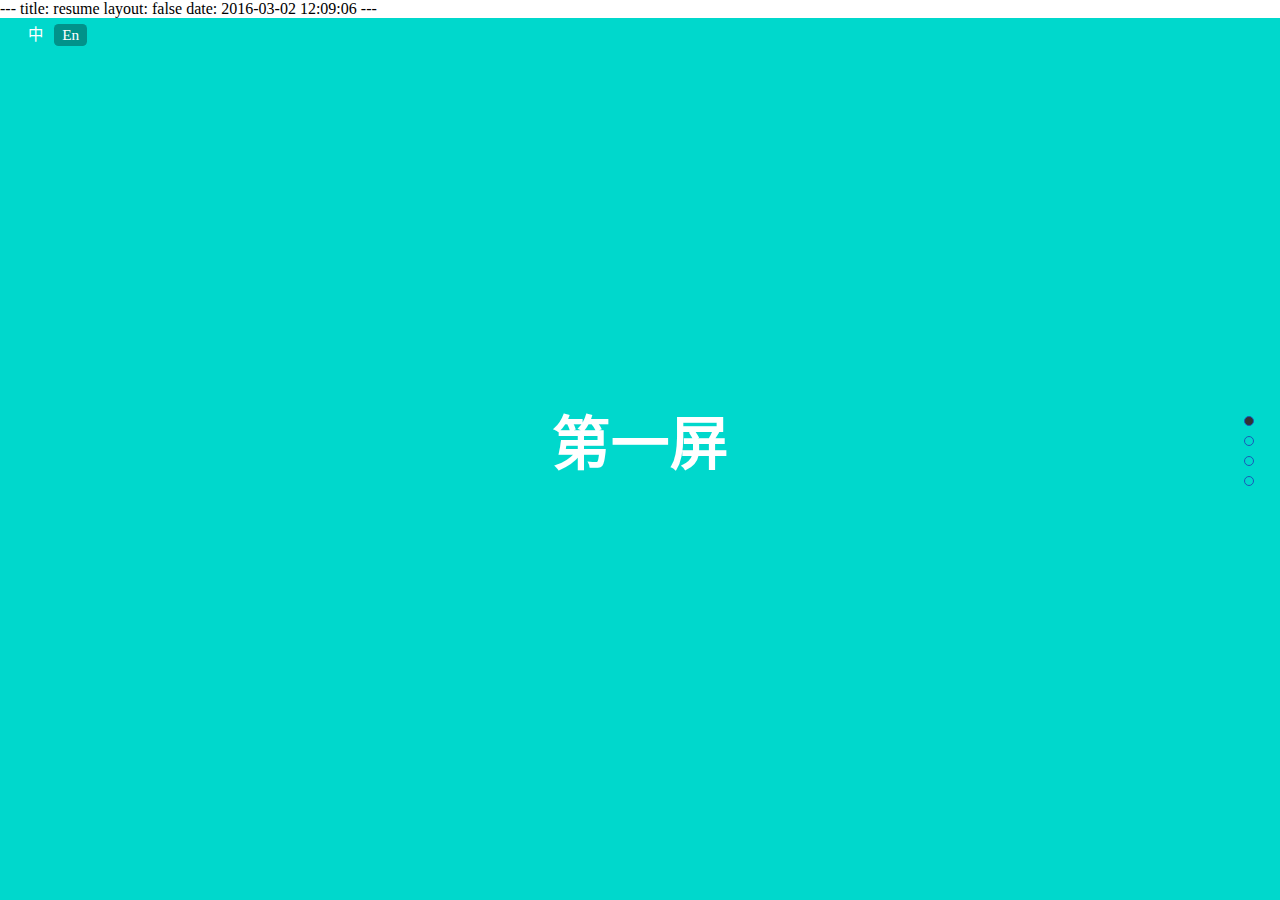
==== En.html @ f115c54a "upd" ====
---
title: resume
layout: false
date: 2016-03-02 12:09:06
---
<html lang="zh-CN">
<head>
<meta charset="UTF-8">
<meta content="width=100%, initial-scale=1" name="viewport">
<link href="images/favicon.ico" rel="shortcut icon">
<link href="css/jquery.pagepiling.css" type="text/css" rel="stylesheet">
<link href="css/style.css" type="text/css" rel="stylesheet">
	<title>Zerui Hu's CV</title>
<script src="js/jquery-2.2.0.min.js" type="text/javascript"></script>
<script src="js/jquery.pagepiling.min.js" type="text/javascript"></script>
<script src="js/script.js" type="text/javascript"></script>
</head>

<body>
   <div id="lang-panel">
      <a class="lang" href="index.html">中</a>
      <a class="lang selected" href="#">En</a>
   </div>   

   <div id="pagepiling">
      <div class="section"><h3>第一屏</h3></div>
      <div class="section"><h3>第二屏</h3></div>
      <div class="section"><h3>第三屏</h3></div>
      <div class="section"><h3>第四屏</h3></div>
   </div>




</body>
</html>
---- css/style.css ----
/*预定义样式*/
a{	display: inline-block;
	text-decoration: none;
	border:none;
}
/*预定义样式*/
.lang{
	padding:2px 8px;
	color:#fff;
	font-size:1.2em;
}
.selected{
	background:#01928a;
	border-radius: 0.3em;
}
#lang-panel{
	border-radius: 5px;
    font-size: 0.8em;
    position: absolute;
    left: 20px;
    top: 20px;
    z-index: 100;
}
.section { 
	text-align: center; 
	font: 50px "Microsoft Yahei"; 
	color: #fff;
}
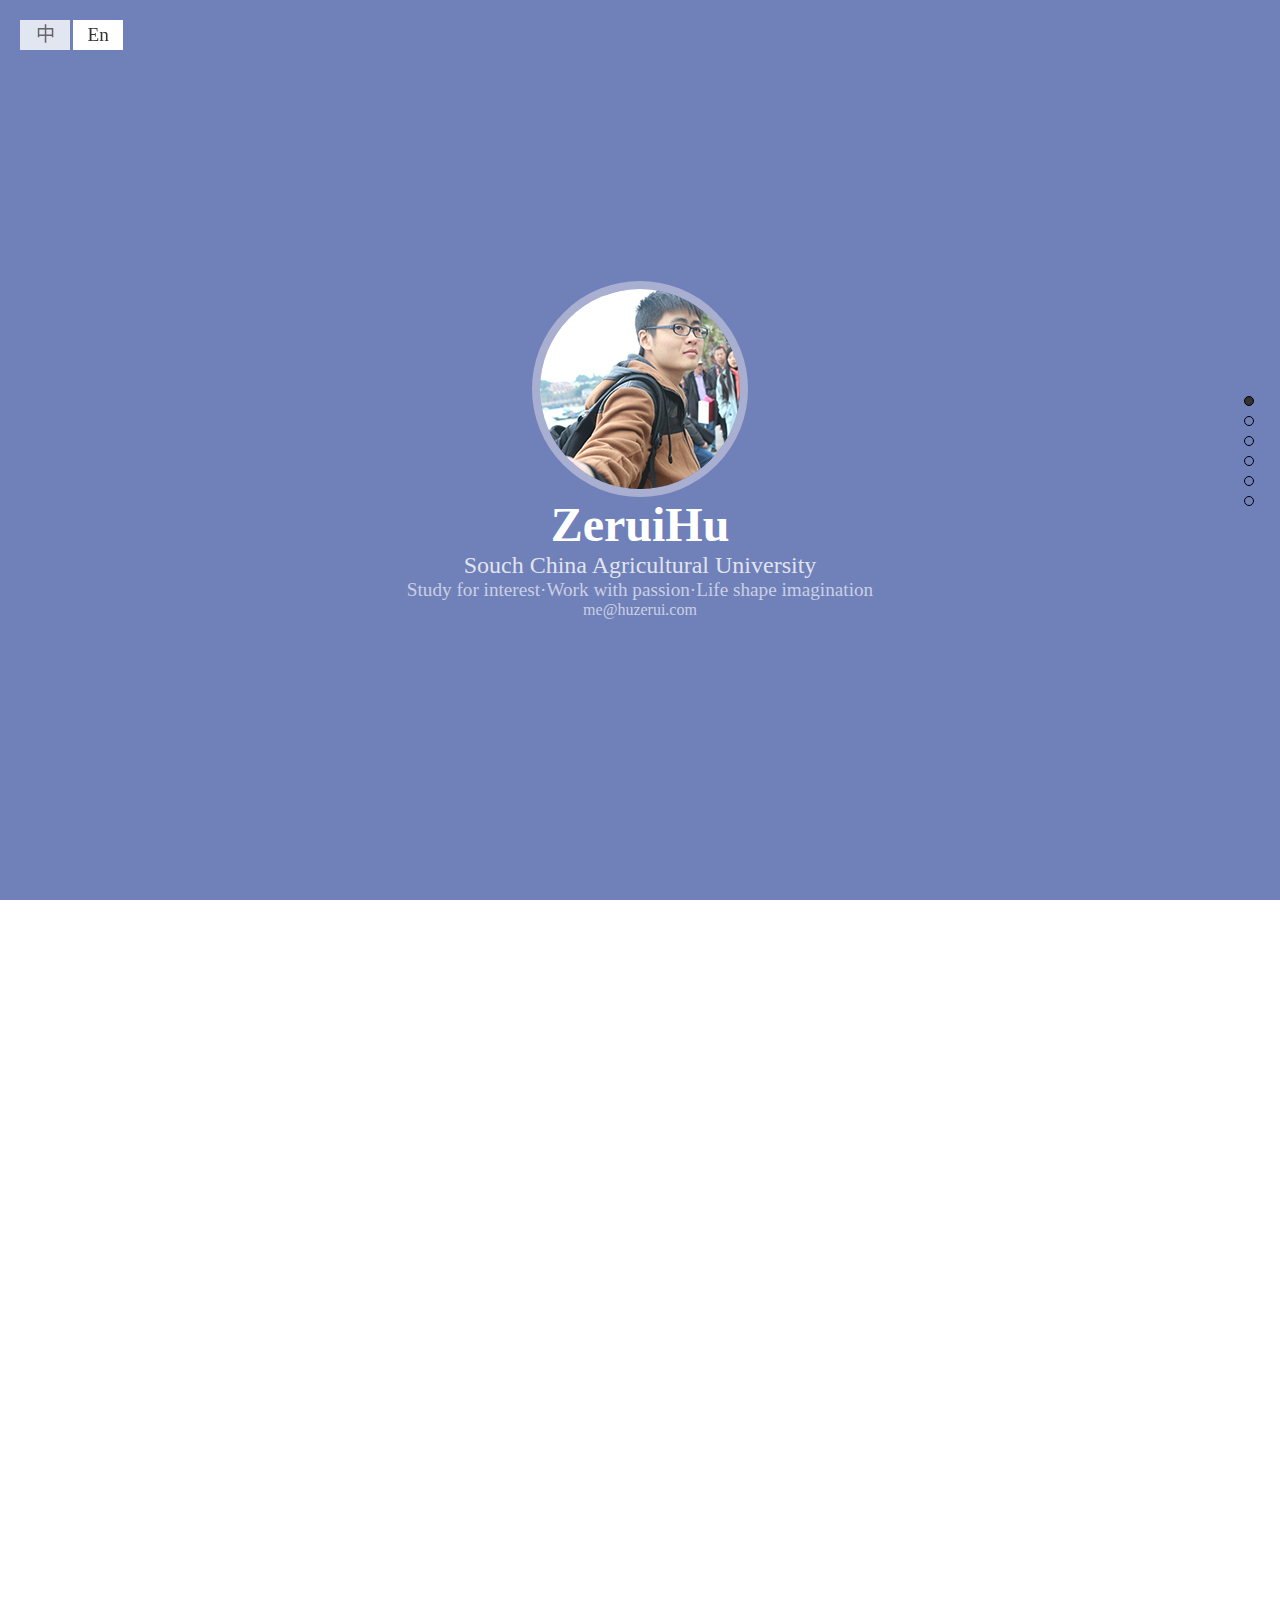
==== commit 3166bb53: "cover" ====
--- a/En.html
+++ b/En.html
@@ -1,34 +1,88 @@
----
-title: resume
-layout: false
-date: 2016-03-02 12:09:06
----
 <html lang="zh-CN">
 <head>
 <meta charset="UTF-8">
-<meta content="width=100%, initial-scale=1" name="viewport">
+<meta content="width=100, initial-scale=1" name="viewport">
+	<!--[if lt IE 9]>
+	<script src="js/html5shiv.js" type="text/javascript"></script>
+	<script src="js/respond.min.js" type="text/javascript"></script>
+	<![endif]-->
 <link href="images/favicon.ico" rel="shortcut icon">
-<link href="css/jquery.pagepiling.css" type="text/css" rel="stylesheet">
-<link href="css/style.css" type="text/css" rel="stylesheet">
+<link rel="stylesheet" href="css/jquery.fullPage.css">
+<link href="css/main.css" type="text/css" rel="stylesheet" media="screen and (min-width:640px)">
+<link href="css/mobile.css" type="text/css" rel="stylesheet" media="screen and (max-width:640px)">
 	<title>Zerui Hu's CV</title>
 <script src="js/jquery-2.2.0.min.js" type="text/javascript"></script>
-<script src="js/jquery.pagepiling.min.js" type="text/javascript"></script>
-<script src="js/script.js" type="text/javascript"></script>
+<script src="js/jquery.fullPage.min.js"></script>
+<script src="js/main.js" type="text/javascript"></script>
 </head>
 
 <body>
-   <div id="lang-panel">
-      <a class="lang" href="index.html">中</a>
-      <a class="lang selected" href="#">En</a>
-   </div>   
-
-   <div id="pagepiling">
-      <div class="section"><h3>第一屏</h3></div>
-      <div class="section"><h3>第二屏</h3></div>
-      <div class="section"><h3>第三屏</h3></div>
-      <div class="section"><h3>第四屏</h3></div>
-   </div>
-
+<div id="lang-panel">
+      <span class="lang"><a href="index.html">中</a></span>
+      <span class="lang selected"><a href="#">En</a></span>
+</div>   
+	
+<div id="pagePilling">
+	<div class="section section1">
+		<img class="avatar" src="images/avatar.jpg" alt="avatar" title="avatar">
+		<h1>ZeruiHu</h1>
+		<h2>Souch China Agricultural University</h2>
+		<h3>Study for interest·Work with passion·Life shape imagination 
+		<p>me@huzerui.com</p>
+	</div>
+	<div class="section section2">
+		<h1>Projects</h1>
+		<ul class="item">
+			<li><a href="http://huzerui.com/responsiveWeb"><img src="images/item1.jpg" alt="响应式网站"></a></li>
+			<li><a href="http://huzerui.com/oceanStar"><img src="images/item2.jpg" alt="远洋星官网"></a></li>
+			<li><a href="http://huzerui.com/jqmtest"><img src="images/item3.jpg" alt="无缝轮播图"></a></li>
+		</ul>
+	</div>
+	<div class="section section3">
+		<h1>Professions</h1>
+		<div class="tag-panel">
+			<span>CSS</span><span>CSS3</span><span>SCSS</span>
+		</div>
+		<div class="tag-panel">
+			<span>Javascript</span><span>jQuery</span><span>jQuery Mobile</span>
+		</div>
+		<div class="tag-panel">
+			<span>Bootstrap</span>
+		</div>
+		<div class="tag-panel">
+			<span>PhotoShop</span><span>AI</span><span>Adobe Premiere</span>
+		</div>
+	</div>
+	<div class="section section4">
+		<div class="work">
+			<h1>Experience</h1>
+			<h2>Ocean-Star-Website Developer& Web Editor </h2>
+			<h3>Sep 2015 - Mar 2016</p>
+			<p>Develop a  new version official website  with the help of designer. Maintenance Wechat Official Accounts of the company. Make HTML5 Mobile Micro Scene by using YiQiXiu.</p>
+			<h2>Globalegrow E-Commerce-English Website Editor&PS</h2>
+			<h3>Mar 2015 - Aug 2015</p>
+			<p>Use Enterprise Resource Plan Management System to filter and edit products. Beautify the photos with photoshop and finally intergrate them into a perfect products  description.</p>
+		</div>
+	</div>
+	<div class="section section5">
+		<h1>Hobbies</h1>
+		<div class="outdoor">
+			<img src="images/basketball.png" alt="篮球">
+			<img src="images/running.png" alt="跑步">
+		</div>
+		<div class="indoor">
+			<img src="images/writing.png" alt="写作">
+			<img src="images/music.png" alt="音乐">
+			<img src="images/video.png" alt="视频">
+		</div>
+	</div>
+	<div class="section section6">
+		<h1>Contact Information</h1>
+		<p><a href="http://huzerui.com">Personal Website</a> <span>|<span> <a href="mailto:me@huzerui.com">Email:me@huzerui.com</a></p>
+		<a href="cv.pdf">CV-Download</a>
+	</div>
+</div>
+   
 
 
 
--- a/css/main.css
+++ b/css/main.css
@@ -0,0 +1,321 @@
+/*预定义样式*/ 
+*{
+	margin: 0;
+	padding:0;
+	font-family: "微软雅黑"
+}
+a{	display: inline-block;
+	text-decoration: none;
+	border:none;
+	color: #fff;
+}
+h1{
+	font-size: 3rem;
+}
+h2{
+	color:rgba(255,255,255,0.9);
+	font-size: 1.5rem;
+	font-weight: normal;
+	opacity: 0.9;
+}
+h3{
+	color:rgba(255,255,255,0.8);
+	font-size: 1.2rem;
+	font-weight: normal;
+	opacity: 0.8;
+}
+p{
+	color:rgba(255,255,255,0.8);
+	font-size: 1rem;
+}
+.lang{
+	display: inline-block;
+	width: 50px;
+	height:30px;
+	line-height: 30px;
+	font-size:1.2rem;
+	text-align: center;
+	transition: .5s;
+	background: rgba(255,255,255,0.8);
+}
+.lang:hover{
+	opacity: 0.8;
+}
+.lang a{
+	display: inline-block;
+	width: 50px;
+	height: 30px;
+	color:#666;
+}
+.selected{
+	background:#fff;
+}
+.selected a{
+	color:#333;
+}
+#lang-panel{
+	border-radius: 5px;
+    font-size: 0.8rem;
+    position: absolute;
+    left: 20px;
+    top: 20px;
+    z-index: 100;
+}
+
+/*所有屏幕通用样式*/
+.section { 
+	overflow: hidden;                      /*设置超出内容隐藏，防止出现水平滚动条*/
+	text-align: center; 
+	font: 2rem "Microsoft Yahei"; 
+	color: #fff;
+}
+
+/*首屏样式*/
+.section1 .avatar{
+	overflow: hidden;
+	width: 200px;
+	height: 200px;
+	border-radius: 50%;
+	border:8px solid rgba(255,245,245,0.4);
+	opacity: 0;
+	transition:1s ease;
+	position: relative;
+	perspective: 500;
+	transform: rotateY(300deg);
+	transform: rotateX(300deg);
+	top: -900px;
+}
+.section1.active .avatar{
+	transform: rotateY(0deg);
+	transform: rotateX(0deg);
+	top:0;
+	opacity: 1;
+}
+.section1 h1, .section1 h2, .section1 p{
+	transform: scale(0.1);
+	transition-duration: .4s;
+}
+.section1 h1{
+	transition-delay: .1s;
+}
+.section1 h2{
+	transition-delay: .3s;
+}
+.section1 p{
+	transition-delay: .6s;
+}
+.section1.active h1,.section1.active h2, .section1.active p{
+	transform: scale(1);
+}
+
+/*第二屏样式*/
+.section2 h1{
+	margin: 0 auto 10px;
+	perspective: 500;
+	transform: rotateY(300deg);
+	transform: rotateX(300deg);
+	top: -900px;
+	transition:1s ease;
+}
+.section2.active h1{
+	transform: rotateY(0deg);
+	transform: rotateX(0deg);
+	top:0;
+	opacity: 1;
+}
+.section2 .item{
+	position: relative;
+	width: 900px;
+	margin: 0 auto;
+	height:300px;
+}
+.section2 .item li{
+	width:260px;
+	height:300px;
+	float: left;
+	margin:0 20px;
+	overflow: hidden;
+	box-shadow: 4px 4px 4px #555;
+	transition:1s ease;
+}
+.section2 .item li:nth-child(1){
+	transform: rotateY(-180deg);
+}
+.section2.active .item li:nth-child(1){
+	transform: rotateY(0deg);
+}
+.section2 .item li:nth-child(2){
+	transform: rotateX(180deg);
+}
+.section2.active .item li:nth-child(2){
+	transform: rotateX(0deg);
+}
+.section2 .item li:nth-child(2) img{
+	position: relative;
+	top:0;
+}
+
+.section2 .item li:nth-child(3){
+	transform: rotateY(180deg);
+}
+.section2.active .item li:nth-child(3){
+	transform: rotateY(0deg);
+}
+
+/*第三屏样式*/
+.section3 h1{
+	margin-bottom: 40px;
+	transition: 2s;
+	transform: scale(0);
+}
+.section3.active h1{
+	margin-bottom: 40px;
+	transform: scale(1);
+}
+.section3 .tag-panel{
+	margin-bottom: 30px;
+	transition: 2s;
+	transform: scale(0);
+}
+.section3.active .tag-panel{
+	transform: scale(1);
+}
+.section3 .tag-panel span{
+	padding:6px;
+	border-radius: 6px;
+	background: rgba(0,0,0,0.5);
+	margin:0px 10px;
+}
+
+/*第四屏样式*/
+.section4 .work{
+	line-height: 2rem;
+	width: 600px;
+	margin: 0 auto;
+	transition: 2s;
+	opacity: 0;
+}
+.section4.active .work{
+	opacity: 1;
+}
+.section4 .work h1{
+	margin-bottom: 20px;
+}
+/*第五屏样式*/
+.section5 img, .section5 h1{
+	margin-bottom: 40px;
+	transition: 2s;
+}
+.section5 h1{
+	transform: scale(0);
+}
+.section5.active h1{
+	transform: scale(1);
+}
+.section5 .outdoor img:nth-child(1){
+	position: relative;
+	left: -400px;
+	transform: rotateZ(-180deg);
+}
+.section5.active .outdoor img:nth-child(1){
+	transform: rotateZ(0deg);
+	left: 0;
+}
+.section5 .outdoor img:nth-child(2){
+	position: relative;
+	left: 400px;
+	transform: rotateZ(180deg);
+}
+.section5.active .outdoor img:nth-child(2){
+	transform: rotateZ(0deg);
+	left: 0;
+}
+.section5 .indoor img:nth-child(1){
+	position: relative;
+	left: -400px;
+	transform: rotateZ(-180deg);
+}
+.section5.active .indoor img:nth-child(1){
+	transform: rotateZ(0deg);
+	left: 0;
+}
+.section5 .indoor img:nth-child(2){
+	transform: scale(0);
+}
+.section5.active .indoor img:nth-child(2){
+	transform: scale(1);
+}
+.section5 .indoor img:nth-child(3){
+	position: relative;
+	left: 400px;
+	transform: rotateZ(180deg);
+}
+.section5.active .indoor img:nth-child(3){
+	transform: rotateZ(0deg);
+	left: 0;
+}
+
+
+/*第六屏样式*/
+.section6 h1{
+	transition: 2s;
+	margin-bottom: 20px;
+	position: relative;
+	opacity: 0;
+	top:-200px;
+}
+.section6.active h1{
+	opacity: 1;
+	top:0px;
+}
+}
+.section6 p{
+	transition: 2s;
+	position: relative;
+	opacity: 0;
+	top:-200px;
+}
+.section6.active p{
+	opacity: 1;
+	top:0px;
+}
+.section6 a{
+	display: inline-block;
+	font-size: 1.4rem;
+	transition: 2s;
+	position: relative;
+	opacity: 0;
+	top:-200px;
+}
+.section6 a:nth-child(3){
+	font-size: 1.8rem;
+}
+.section6.active a{
+	opacity: 1;
+	top:0px;
+}
+.section6 a::after{
+	content: "";
+	display: inline-block;
+	width: 100%;
+	height: 2px;
+	background: #fff;
+	position: absolute;
+	bottom: -2px;
+	left: 0;
+	transition: .5s;
+	transform: scaleX(0);
+}
+.section6 a:hover::after{
+	transform: scaleX(1);
+} 
+.section6 span{
+	transition: 2s;
+	position: relative;
+	opacity: 0;
+	top:-200px;
+}
+.section6.active span{
+	opacity: 1;
+	top:0px;
+}--- a/css/mobile.css
+++ b/css/mobile.css
@@ -0,0 +1,146 @@
+/*预定义样式*/ 
+*{
+	margin: 0;
+	padding:0;
+	font-family: "微软雅黑"
+}
+html,body{
+	overflow-x:hidden; 
+}
+
+a{	display: inline-block;
+	text-decoration: none;
+	border:none;
+	color: #fff;
+}
+h1{
+	font-size: 3rem;
+}
+h2{
+	color:rgba(255,255,255,0.9);
+	font-size: 1.5rem;
+	font-weight: normal;
+	opacity: 0.9;
+}
+h3{
+	color:rgba(255,255,255,0.8);
+	font-size: 1.2rem;
+	font-weight: normal;
+	opacity: 0.8;
+}
+p{
+	color:rgba(255,255,255,0.8);
+	font-size: 1rem;
+}
+.lang{
+	transform: scale(0.8);
+	display: inline-block;
+	width: 50px;
+	height:30px;
+	line-height: 30px;
+	text-align: center;
+	transition: .5s;
+	background: rgba(255,255,255,0.8);
+	margin-right: -10px;
+}
+.lang:hover{
+	opacity: 0.8;
+}
+.lang a{
+	display: inline-block;
+	font-size:1.2rem;
+	width: 50px;
+	height: 30px;
+	color:#666;
+}
+.selected{
+	background:#fff;
+}
+.selected a{
+	color:#333;
+}
+#lang-panel{
+	border-radius: 5px;
+    font-size: 0.8rem;
+    position: absolute;
+    left: 20px;
+    top: 20px;
+    z-index: 100;
+}
+
+/*所有屏幕通用样式*/
+.section { 
+	overflow: hidden;                      /*设置超出内容隐藏，防止出现水平滚动条*/
+	text-align: center; 
+	font: 2rem "Microsoft Yahei"; 
+	color: #fff;
+}
+
+/*首屏样式*/
+.section1 .avatar{
+	width: 200px;
+	height: 200px;
+	border-radius: 50%;
+	border:8px solid rgba(255,245,245,0.4);
+}
+
+/*第二屏样式*/
+.section2 h1{
+	position: relative;
+	margin-bottom: 8px;
+}
+.section2 .item{
+	margin: 0 auto;
+	width:100%;
+}
+.section2 .item li{
+	width:260px;
+	height:300px;
+	margin: 0 auto 10px;
+	overflow: hidden;
+	box-shadow: 4px 4px 4px #555;
+}
+
+
+/*第三屏样式*/
+.section3 h1{
+	margin-bottom: 10px;
+}
+.section3 .tag-panel{
+	margin-bottom: 4px;
+}
+.section3 .tag-panel span{
+	display: inline-block;
+	padding:0 10px;
+	border-radius: 4px;
+	background: rgba(0,0,0,0.5);
+	margin:4px 10px;
+}
+
+/*第四屏样式*/
+.section4 .work{
+	line-height: 2rem;
+	width: 100%;
+	margin: 0 auto;
+}
+
+.section4 .work h1{
+	margin-bottom: 20px;
+}
+/*第五屏样式*/
+.section5 img, .section5 h1{
+	margin-bottom: 40px;
+}
+
+/*第六屏样式*/
+.section6 h1{
+	margin-bottom: 20px;
+}
+
+.section6 a{
+	display: inline-block;
+	font-size: 1rem;
+}
+.section6 a:nth-child(3){
+	font-size: 1.8rem;
+}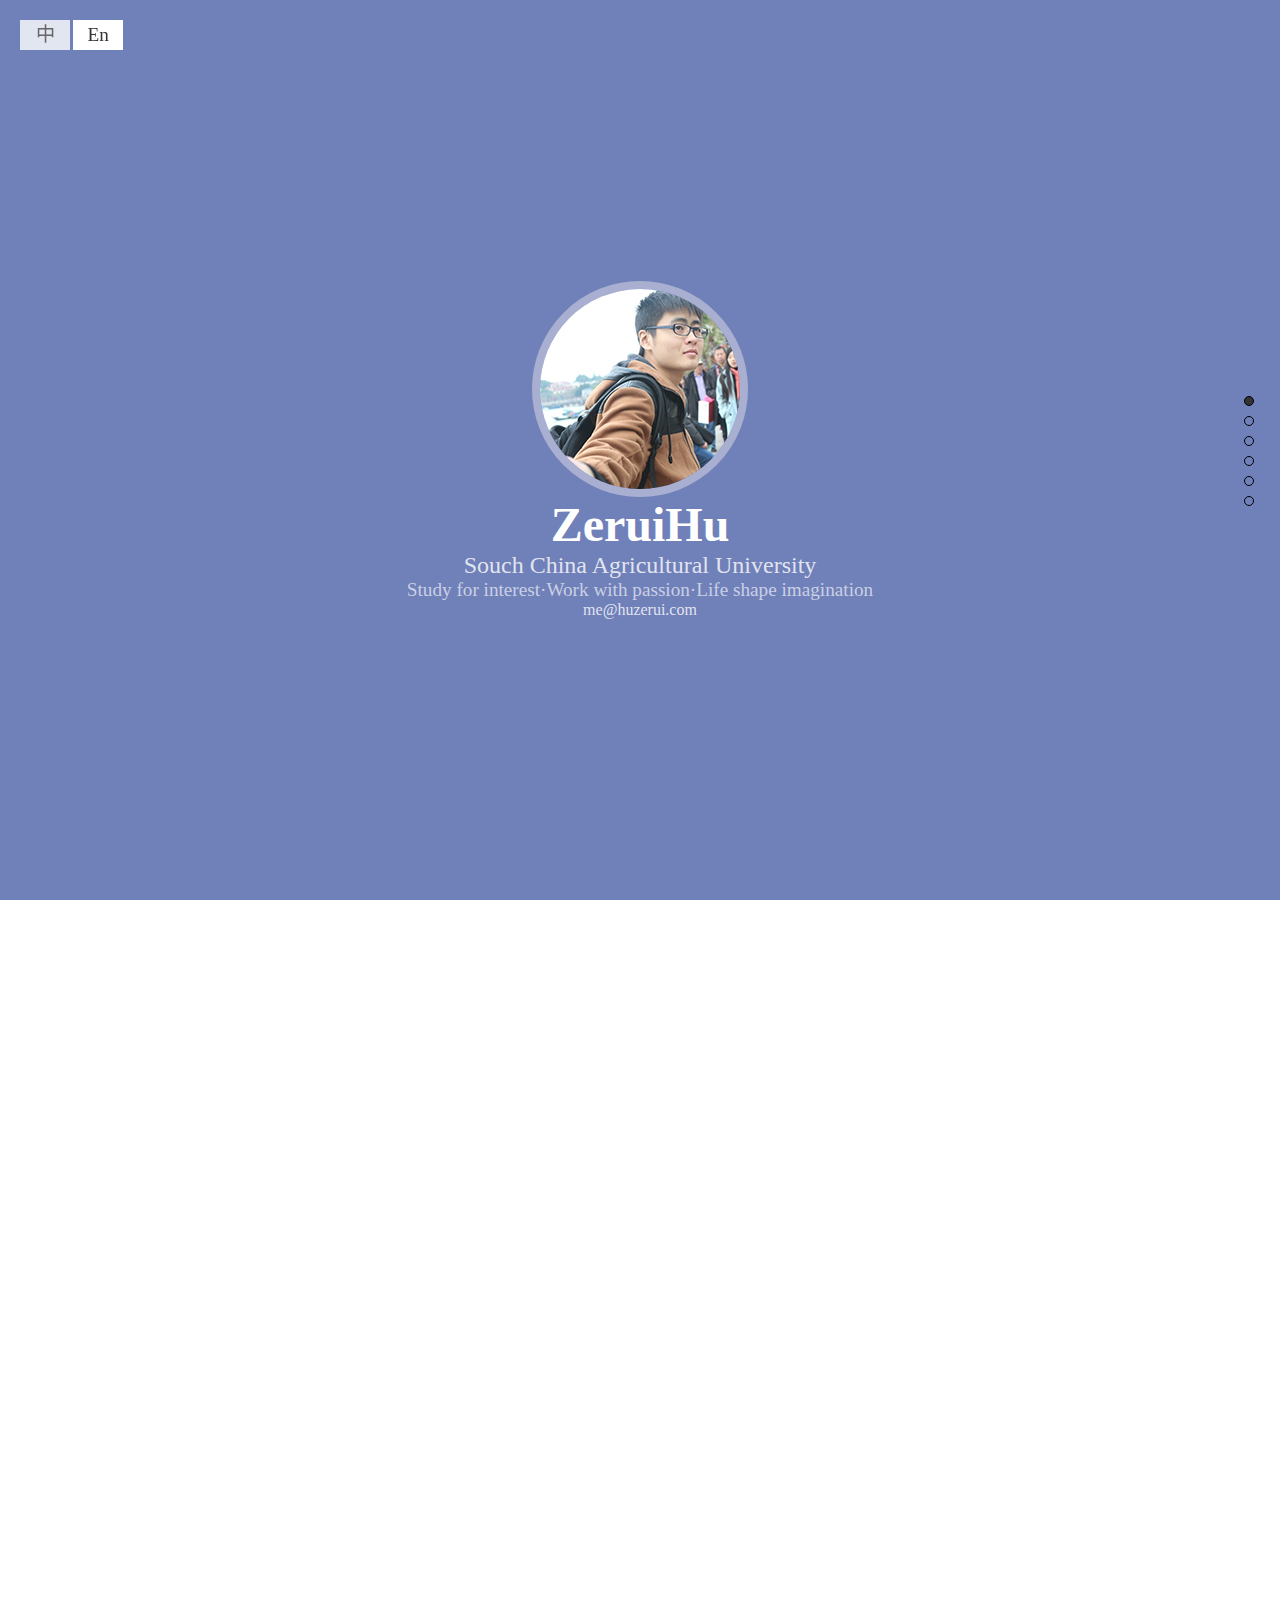
==== commit 8d247c4e: "correct info" ====
--- a/En.html
+++ b/En.html
@@ -1,90 +1,90 @@
-<html lang="zh-CN">
-<head>
-<meta charset="UTF-8">
-<meta content="width=100, initial-scale=1" name="viewport">
-	<!--[if lt IE 9]>
-	<script src="js/html5shiv.js" type="text/javascript"></script>
-	<script src="js/respond.min.js" type="text/javascript"></script>
-	<![endif]-->
-<link href="images/favicon.ico" rel="shortcut icon">
-<link rel="stylesheet" href="css/jquery.fullPage.css">
-<link href="css/main.css" type="text/css" rel="stylesheet" media="screen and (min-width:640px)">
-<link href="css/mobile.css" type="text/css" rel="stylesheet" media="screen and (max-width:640px)">
-	<title>Zerui Hu's CV</title>
-<script src="js/jquery-2.2.0.min.js" type="text/javascript"></script>
-<script src="js/jquery.fullPage.min.js"></script>
-<script src="js/main.js" type="text/javascript"></script>
-</head>
-
-<body>
-<div id="lang-panel">
-      <span class="lang"><a href="index.html">中</a></span>
-      <span class="lang selected"><a href="#">En</a></span>
-</div>   
-	
-<div id="pagePilling">
-	<div class="section section1">
-		<img class="avatar" src="images/avatar.jpg" alt="avatar" title="avatar">
-		<h1>ZeruiHu</h1>
-		<h2>Souch China Agricultural University</h2>
-		<h3>Study for interest·Work with passion·Life shape imagination 
-		<p>me@huzerui.com</p>
-	</div>
-	<div class="section section2">
-		<h1>Projects</h1>
-		<ul class="item">
-			<li><a href="http://huzerui.com/responsiveWeb"><img src="images/item1.jpg" alt="响应式网站"></a></li>
-			<li><a href="http://huzerui.com/oceanStar"><img src="images/item2.jpg" alt="远洋星官网"></a></li>
-			<li><a href="http://huzerui.com/jqmtest"><img src="images/item3.jpg" alt="无缝轮播图"></a></li>
-		</ul>
-	</div>
-	<div class="section section3">
-		<h1>Professions</h1>
-		<div class="tag-panel">
-			<span>CSS</span><span>CSS3</span><span>SCSS</span>
-		</div>
-		<div class="tag-panel">
-			<span>Javascript</span><span>jQuery</span><span>jQuery Mobile</span>
-		</div>
-		<div class="tag-panel">
-			<span>Bootstrap</span>
-		</div>
-		<div class="tag-panel">
-			<span>PhotoShop</span><span>AI</span><span>Adobe Premiere</span>
-		</div>
-	</div>
-	<div class="section section4">
-		<div class="work">
-			<h1>Experience</h1>
-			<h2>Ocean-Star-Website Developer& Web Editor </h2>
-			<h3>Sep 2015 - Mar 2016</p>
-			<p>Develop a  new version official website  with the help of designer. Maintenance Wechat Official Accounts of the company. Make HTML5 Mobile Micro Scene by using YiQiXiu.</p>
-			<h2>Globalegrow E-Commerce-English Website Editor&PS</h2>
-			<h3>Mar 2015 - Aug 2015</p>
-			<p>Use Enterprise Resource Plan Management System to filter and edit products. Beautify the photos with photoshop and finally intergrate them into a perfect products  description.</p>
-		</div>
-	</div>
-	<div class="section section5">
-		<h1>Hobbies</h1>
-		<div class="outdoor">
-			<img src="images/basketball.png" alt="篮球">
-			<img src="images/running.png" alt="跑步">
-		</div>
-		<div class="indoor">
-			<img src="images/writing.png" alt="写作">
-			<img src="images/music.png" alt="音乐">
-			<img src="images/video.png" alt="视频">
-		</div>
-	</div>
-	<div class="section section6">
-		<h1>Contact Information</h1>
-		<p><a href="http://huzerui.com">Personal Website</a> <span>|<span> <a href="mailto:me@huzerui.com">Email:me@huzerui.com</a></p>
-		<a href="cv.pdf">CV-Download</a>
-	</div>
-</div>
-   
-
-
-
-</body>
+<html lang="zh-CN">
+<head>
+<meta charset="UTF-8">
+<meta content="width=100, initial-scale=1" name="viewport">
+	<!--[if lt IE 9]>
+	<script src="js/html5shiv.js" type="text/javascript"></script>
+	<script src="js/respond.min.js" type="text/javascript"></script>
+	<![endif]-->
+<link href="images/favicon.ico" rel="shortcut icon">
+<link rel="stylesheet" href="css/jquery.fullPage.css">
+<link href="css/main.css" type="text/css" rel="stylesheet" media="screen and (min-width:640px)">
+<link href="css/mobile.css" type="text/css" rel="stylesheet" media="screen and (max-width:640px)">
+	<title>Zerui Hu's CV</title>
+<script src="js/jquery-2.2.0.min.js" type="text/javascript"></script>
+<script src="js/jquery.fullPage.min.js"></script>
+<script src="js/main.js" type="text/javascript"></script>
+</head>
+
+<body>
+<div id="lang-panel">
+      <span class="lang"><a href="index.html">中</a></span>
+      <span class="lang selected"><a href="#">En</a></span>
+</div>   
+	
+<div id="pagePilling">
+	<div class="section section1">
+		<img class="avatar" src="images/avatar.jpg" alt="avatar" title="avatar">
+		<h1>ZeruiHu</h1>
+		<h2>Souch China Agricultural University</h2>
+		<h3>Study for interest·Work with passion·Life shape imagination</h3>
+		<p>me@huzerui.com</p>
+	</div>
+	<div class="section section2">
+		<h1>Projects</h1>
+		<ul class="item">
+			<li><a href="http://huzerui.com/responsiveWeb"><img src="images/item1.jpg" alt="响应式网站"></a></li>
+			<li><a href="http://huzerui.com/oceanStar"><img src="images/item2.jpg" alt="远洋星官网"></a></li>
+			<li><a href="http://huzerui.com/jqmtest"><img src="images/item3.jpg" alt="无缝轮播图"></a></li>
+		</ul>
+	</div>
+	<div class="section section3">
+		<h1>Professions</h1>
+		<div class="tag-panel">
+			<span>CSS</span><span>CSS3</span><span>SCSS</span>
+		</div>
+		<div class="tag-panel">
+			<span>Javascript</span><span>jQuery</span><span>jQuery Mobile</span>
+		</div>
+		<div class="tag-panel">
+			<span>Bootstrap</span>
+		</div>
+		<div class="tag-panel">
+			<span>PhotoShop</span><span>AI</span><span>Adobe Premiere</span>
+		</div>
+	</div>
+	<div class="section section4">
+		<div class="work">
+			<h1>Experience</h1>
+			<h2>Ocean-Star-Website Developer& Web Editor </h2>
+			<h3>Sep 2015 - Mar 2016</h3>
+			<p>Develop financial website and a new version official website  with the help of designer. Maintenance Wechat Official Accounts of the company. Make HTML5 Mobile Micro Scene by using YiQiXiu.</p>
+			<h2>Globalegrow E-Commerce-English Product Editor&PS</h2>
+			<h3>Mar 2015 - Aug 2015</h3>
+			<p>Use Enterprise Resource Plan Management System to filter and edit products. Beautify the photos with photoshop and finally intergrate them into a perfect products  description.</p>
+		</div>
+	</div>
+	<div class="section section5">
+		<h1>Hobbies</h1>
+		<div class="outdoor">
+			<img src="images/basketball.png" alt="篮球">
+			<img src="images/running.png" alt="跑步">
+		</div>
+		<div class="indoor">
+			<img src="images/writing.png" alt="写作">
+			<img src="images/music.png" alt="音乐">
+			<img src="images/video.png" alt="视频">
+		</div>
+	</div>
+	<div class="section section6">
+		<h1>Contact Information</h1>
+		<p><a href="http://huzerui.com">Personal Website</a> <span>|</span> <a href="mailto:me@huzerui.com">Email:me@huzerui.com</a></p>
+		<a href="cv.pdf">CV-Download</a>
+	</div>
+</div>
+   
+
+
+
+</body>
 </html>